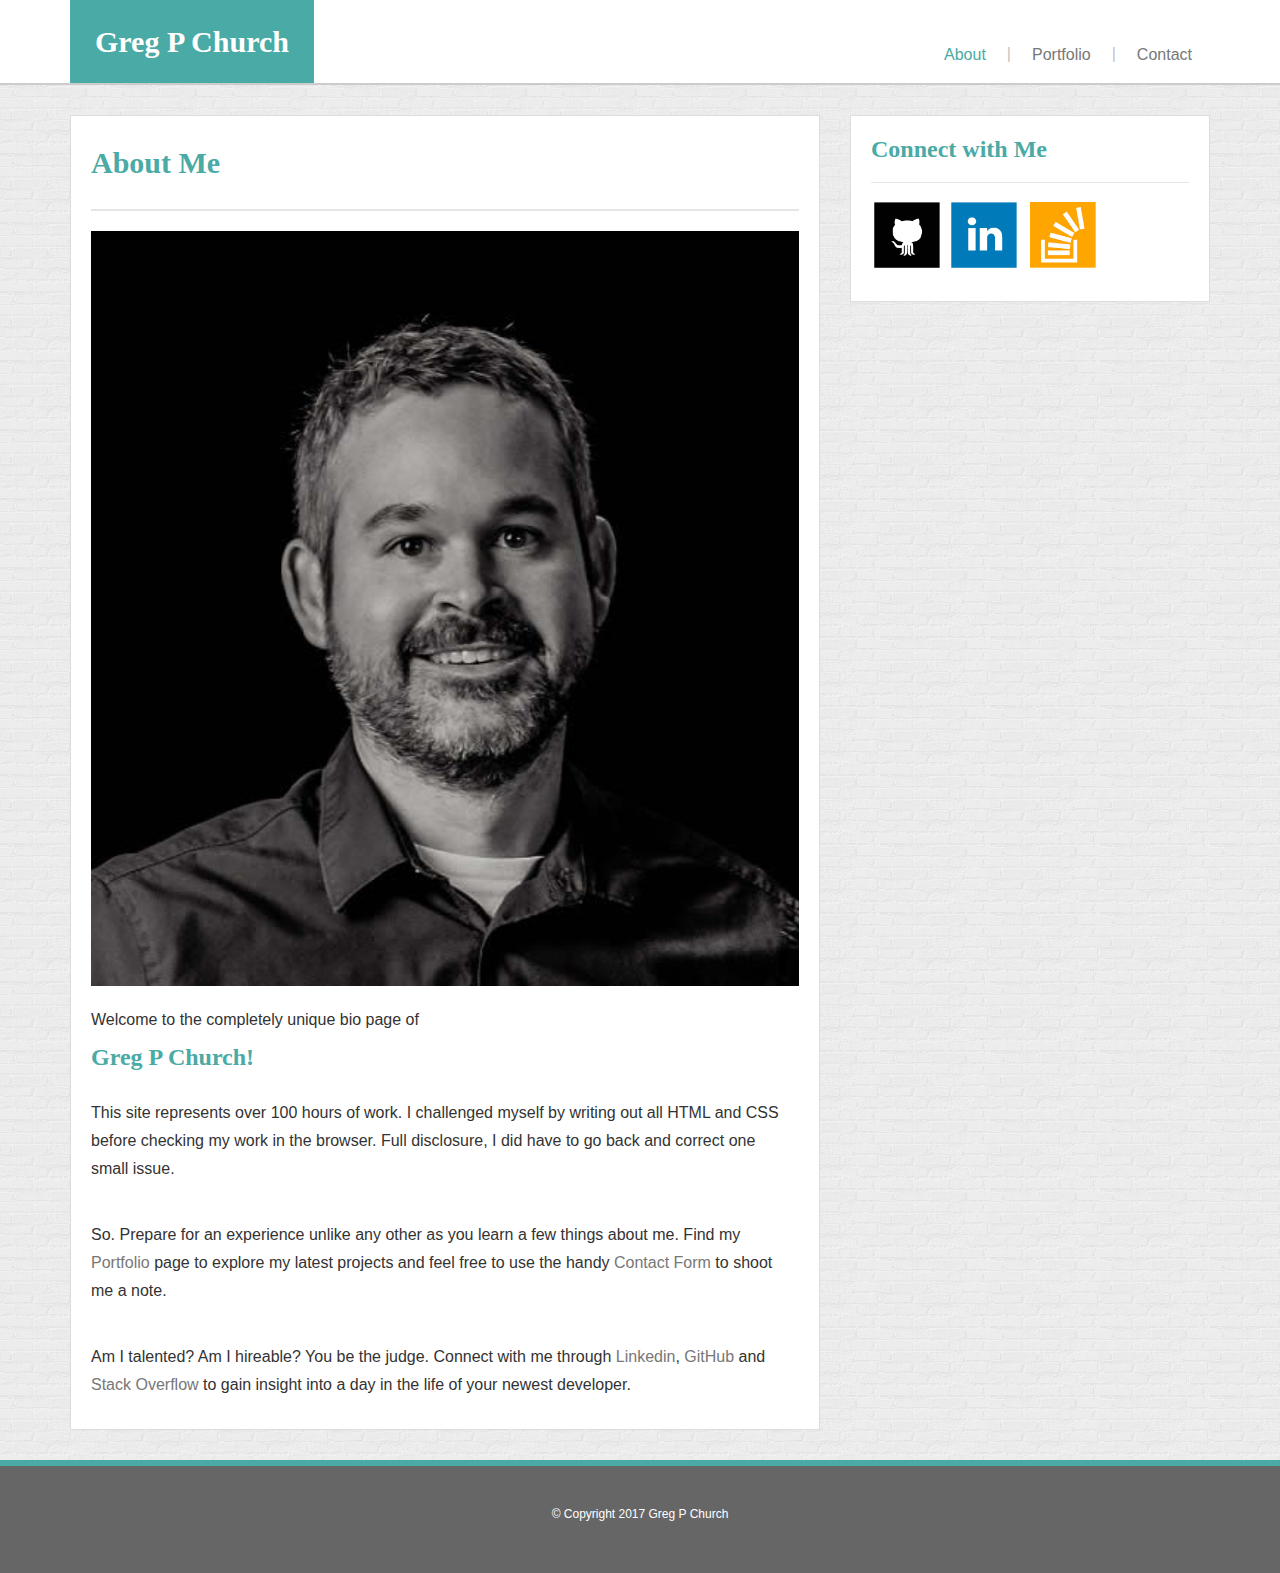
==== index.html @ 9fb01f59 "first draft" ====
<!DOCTYPE html>
<html lang="en-us">

<head>
	<title>Bootstrap Portfolio</title>
	<meta charset="utf-8">
	<link rel="stylesheet" href="https://maxcdn.bootstrapcdn.com/bootstrap/3.3.6/css/bootstrap.min.css">
	<link rel="stylesheet" type="text/css" href="assets/css/style.css">
</head>

<body>
	
<div class="container">  <!-- header -->
  <nav class="navbar navbar-default">
  <div class="container-responsive">
    <!-- Brand and toggle get grouped for better mobile display -->
    <div class="navbar-header">
      <!-- <button type="button" class="navbar-toggle collapsed" data-toggle="collapse" data-target="#bs-example-navbar-collapse-1" aria-expanded="false">
        <span class="sr-only">Toggle navigation</span>
        <span class="icon-bar"></span>
        <span class="icon-bar"></span>
        <span class="icon-bar"></span>
      </button> -->
      <h1 id="logo">Greg P Church</h1>
    </div>

    <!-- Collect the nav links, forms, and other content for toggling -->
    <div class="collapse navbar-collapse" >
           
      <ul class="nav navbar-nav navbar-right ">
        <li id="current"><a href="index.html">About</a></li>  
      <li class="vert">|</li>
      <li><a href="portfolio.html">Portfolio </a></li>
      <li class="vert">|</li>
      <li><a href="contact.html">Contact </a></li>
      </ul>
    </div>  <!-- /.navbar-collapse -->
  </div> <!-- /.container-fluid -->
</nav>

</div> <!-- header end -->


<div id="body-container">
    <div class="container">
        <!-- main content -->
        <div class="row">
            <div class="col-lg-8" >
                <div id="left-content">
                    <h1>About Me</h1>
                    <div class="hr-body"></div>
                    <div id="bio-pic"><img src="assets/images/greg-bio-shot-opt.jpg" alt="Greg head shot"></div>
                    <div id="content-text">
                        <p>Welcome to the completely unique bio page of</p>
                        <h3>Greg P Church!</h3>
                        <br>
                        <p>This site represents over 100 hours of work. I challenged myself by writing out all HTML and CSS before checking my work in the browser. Full disclosure, I did have to go back and correct one small issue.</p>
                        <br>
                        <p>So. Prepare for an experience unlike any other as you learn a few things about me. Find my <a href="portfolio.html">Portfolio</a> page to explore my latest projects and feel free to use the handy <a href="contact.html">Contact Form</a> to shoot me a note. </p>
                        <br>
                        <p>Am I talented? Am I hireable? You be the judge. Connect with me through <a href="https://www.linkedin.com/in/greg-p-church/" target="_blank">Linkedin</a>, <a href="https://github.com/greggypc" target="_blank">GitHub</a> and <a href="https://stackoverflow.com/users/8767312/greggypc" target="_blank">Stack Overflow</a> to gain insight into a day in the life of your newest developer.</p>
                    </div>
                </div>
              </div>
                <div class="col-lg-4">
                    <div id="right-connect">
                        <h3>Connect with Me</h3>
                        <div class="hr-connect"></div>
                        <div id="icon-links">
                            <a href="https://github.com/greggypc" target="_blank"><img src="assets/images/github.png" alt="Github"  /></a>
                            <a href="https://www.linkedin.com/in/greg-p-church/" target="_blank"><img src="assets/images/linkedin.png" alt="Linkedin" /></a>
                            <a href="https://stackoverflow.com/users/8767312/greggypc" target="_blank"><img src="assets/images/so-icon.png" alt="Stack Overflow" /></a>
                        </div>
                    </div>
                </div>
            
        </div>
    </div>
    <!-- end main content -->
</div>


  <div class="row">
    <div class="col-lg-12">
    <footer id="footer">
        <div id="line-green"></div>
        <div id="copyright">
          <p>&copy; Copyright 2017 Greg P Church</p>
        </div>
      </footer>
    </div>
  </div>

<!-- jQuery, javascript file for the Bootstrap's javascript file to function -->
  <script src="https://cdnjs.cloudflare.com/ajax/libs/jquery/3.2.1/jquery.min.js"></script>

  <!-- Bootstrap's javascript file that allows the dropdown menu to work  -->
  <script src="https://maxcdn.bootstrapcdn.com/bootstrap/3.3.7/js/bootstrap.min.js" integrity="sha384-Tc5IQib027qvyjSMfHjOMaLkfuWVxZxUPnCJA7l2mCWNIpG9mGCD8wGNIcPD7Txa" crossorigin="anonymous"></script>
</body>
</html>
---- assets/css/style.css ----
body {
	/*padding: 0;
	margin: 0;*/
	font-family: 'Arial', 'Helvetica Neue', Helvetica, sans-serif;
	font-size: 16px;

	
}


.navbar-default {
	border-style: none;
	background-color: #fff;
	margin: 0;
}

 
/*@media (max-width: 767px) {
    .navbar-collapse .nav > .vert {
        display: none;
     }
}*/



h1 {
	font-family: 'Georgia', Times, Times New Roman, serif;
	font-size: 30px;
	font-weight: bold;
	margin-top: 0px;
    margin-bottom: 0px;

}

h3 {
	font-family: 'Georgia', Times, Times New Roman, serif;
	font-size: 24px;
	color: #4aaaa5;
	font-weight: bold;
	margin-top: 0px;
    margin-bottom: 0px;
}

ul li {
	list-style-type: none;
	padding: 0 3px 0 3px;
	display: inline-block;
	line-height: 3;
	margin-top: 30px;

}



a {
	text-decoration: none;
	-webkit-transition-duration: 0.4s; 
    transition-duration: 0.4s;
}

a:link { color: #777; }
a:visited { color: #777; }
a:hover { color: #4aaaa5; }
a:active { color: #4aaaa5; background-color: 000; }

#current a {
	color: #4aaaa5;
	background-color: 000;
}

.vert {
	opacity: 0.3;
}

#wrapper {
	background-color: #fff;
	width: 100%;
	margin 0 auto;
}

/*#main-header {
	background-color: #fff;
	height: 100px;
	width: 960px;
	position: relative;
	margin: 0 auto;	
}*/

#logo {
	text-align: center;
	color: #fff;
	background-color: #4aaaa5;
	padding: 25px 25px 25px 25px;
	


}

#menu {
	font-family: 'Arial', 'Helvetica Neue', Helvetica, sans-serif;
	font-size: 18px;
	color: #777;
	float: right;
	bottom: 25px;
	right: 0px;
	display: inline;
	position: absolute;
}

#body-container {
	background-image: url('../images/brickwall.png');
	background-repeat: repeat;
	border-top: 2px solid #ccc;
}




/*#main-content {
	width: 960px;
	position: relative;
	margin: 0 auto;
	padding: 30px 0 30px 0;

}*/

#left-content {
	background-color: #fff;
	padding: 20px 20px 20px 20px;
	margin: 30px 0 30px 0;
	border: 1px solid #ddd;
	overflow: auto;
	overflow-y: hidden;
	overflow-x: hidden;
}

#left-content h1 {
	color: #4aaaa5;
	padding: 10px 0 30px 0;

	
}

.hr-body {
	width: 100%;
	height: 2px;
	background-color: #ccc;
	line-height: 2px;
	margin-bottom: 20px;
	opacity: 0.5;

}

#bio-pic {
	padding: 0 0 20px 0;
	/*float: left;*/
}

#bio-pic img {
	width: 100%;
	height: 100%;
}

#content-text {
	line-height: 28px;
	padding-right: 10px;
}

#right-connect {
	background-color: #fff;
	margin: 30px 0 30px 0;
	padding: 0 20px 30px 20px;
	border: 1px solid #ddd;
}

#right-connect h3 {
	color: #4aaaa5;
	padding: 20px 0 20px 0;
	
}

.hr-connect {
	width: 100%;
	height: 1px;
	background-color: #ccc;
	opacity: 0.5;
	
	margin-bottom: 15px;

}

#icon-links {
	width: 100%
}

#icon-links img {
	width: 73px;
	height: 73px;
}



#footer {
	width: 100%;
	position: relative;
	clear: both;
	
}


#line-green {
	clear: both;
	width: 100%;
	height: 6px;
	background-color: #4aaaa5;
	line-height: 2px;
	position: absolute;
	top: 0px;
	left: 0px;
	
	
}


#copyright {
	font-size: 12px;
	color: #fff;
	background-color: #666;
	padding: 40px 0 40px 0;
	text-align: center;
	position: absolute;
	left: 0px;
	top: 6px;
	width: 100%;
}


#form {
	font-family: 'Arial', 'Helvetica Neue', Helvetica, sans-serif;
	font-size: 16px;
	color: #777;
	line-height: 28px;
	/*width: 631px;*/
}

input  {
	width: 100%;
	padding: 5px 0 5px 5px;
	margin-bottom:10px;

}

textarea{
	    width: 100%;
	    height: 200px;
	    margin-bottom: 10px;
}

#submit-button {
	font-family: 'Arial', 'Helvetica Neue', Helvetica, sans-serif;
	font-size: 16px;
	width: 120px;
	height: 40px;
	color: #fff;
	background-color: #4aaaa5;
	text-align: center;
	padding: 10px;
	border: none;
}

#submit-button:hover {
	font-family: 'Arial', 'Helvetica Neue', Helvetica, sans-serif;
	font-size: 16px;
	width: 120px;
	height: 40px;
	background-color: #1a6f6b;
	text-align: center;
	padding: 10px;
	border: none;
}

/*.portfolio-thumbs {
	 display: inline-block;
    width: 290px;
    height: 220px;
    margin: 25px 0 25px 0;
}
*/


.portfolio-row {
	position: relative;
    width: 650px;
   /* height: 100%;*/
    margin: 25px 0 25px 0;
    /*overflow: auto;*/
}



.portfolio-image-container {
	position: relative;
	/*display: block;*/
}

.img-left {
	float: left;
	margin-top: 20px;
	margin-bottom: 30px;
}

.img-left img {
	width: 290px;
	height: 240px;
}

.img-right {
	float: right;
	margin-top: 20px;
	margin-bottom: 30px;

}

.img-right img {
	width: 290px;
	height: 240px
}

.portfolio-image-container .img-left {
	width: 290px;
	position: relative;
}

.portfolio-image-container .img-left a {
	position: absolute;
	left: 0;
	bottom: 15px;
	width: 290px;
	color: #fff;
	background-color: #4aaaa5;
	text-align: center;
	padding: 20px;
	
    
}

.portfolio-image-container .img-left a:hover {
	position: absolute;
	left: 0;
	bottom: 15px;
	width: 290px;
	color: #fff;
	background-color: #1a6f6b;
	text-align: center;
	padding: 20px;
	
    
}

.portfolio-image-container .img-right {
	width: 290px;
	position: relative;
}

.portfolio-image-container .img-right a {
	position: absolute;
	left: 0;
	bottom: 15px;
	width: 290px;
	color: #fff;
	background-color: #4aaaa5;
	text-align: center;
	padding: 20px;
    
}

.portfolio-image-container .img-right a:hover {
	position: absolute;
	left: 0;
	bottom: 15px;
	width: 290px;
	color: #fff;
	background-color: #1a6f6b;
	text-align: center;
	padding: 20px;
	
}


.button {
	width: 290px;
	height: 50px;
	background-color: teal;
	position: absolute;
	left: 0;
	bottom: 20px;
}


.clearfix {
	clear: both;
}


/*@media screen and (max-width: 980px) {
 #main-header {
	height: 100px;
	width: 85%;
	}

	#main-content {
	width: 85%;
	}

	#left-content {
	width: 60%;
	margin-right: 5%;
	}

	#bio-pic {
	float: none;
	margin: 0 0 20px 0;
	}

	#bio-pic img {
	width: 100%;
	height: 100%;
	}

	#content-text {
	clear: left;
	}

	#right-connect {
	width: 35%;
	}

	#icon-links img {
	width: 31%;
	height: 31%;
	}

	h3 {
	font-size: 18px;
	font-weight: bold;
	}
	
	.portfolio-image-container .img-left {
    width: 100%;
    position: relative;
	}

	.img-left img {
	width: 100%;
	height: 100%;
	}

	.portfolio-image-container .img-left a {
    width: 100%;
	}

	.portfolio-image-container .img-left a:hover {
    width: 100%;
	}

	.portfolio-image-container .img-right {
    width: 100%;
    position: relative;
	}

	.img-right img {
	width: 100%;
	height: 100%;
	}

	.portfolio-image-container .img-right a {
    width: 100%;
	}

	.portfolio-image-container .img-right a:hover {
    width: 100%;
	}
}


  @media screen and (max-width: 768px) {
  	#left-content {
	width: 100%;
	}

 	#right-connect {
 	clear: both;
 	position: relative;
	width: 100%;
	}

	#icon-links img {
	width: 10%;
	height: 10%;
	}

	.img-left img {
	width: 100%;
	height: 100%;
	}

	.img-right img {
	width: 100%;
	height: 100%;
	}
}

  @media screen and (max-width: 640px) {
	#main-header {
    width: 100%;
    margin-bottom: 40px;
	}

  	#logo {
  	position: static;
  	}

  	#menu {
	position: static;
	width: 100%;
	text-align: center;
	}

	ul li {
    padding: 20px;
    height: 30px;
}
}*/
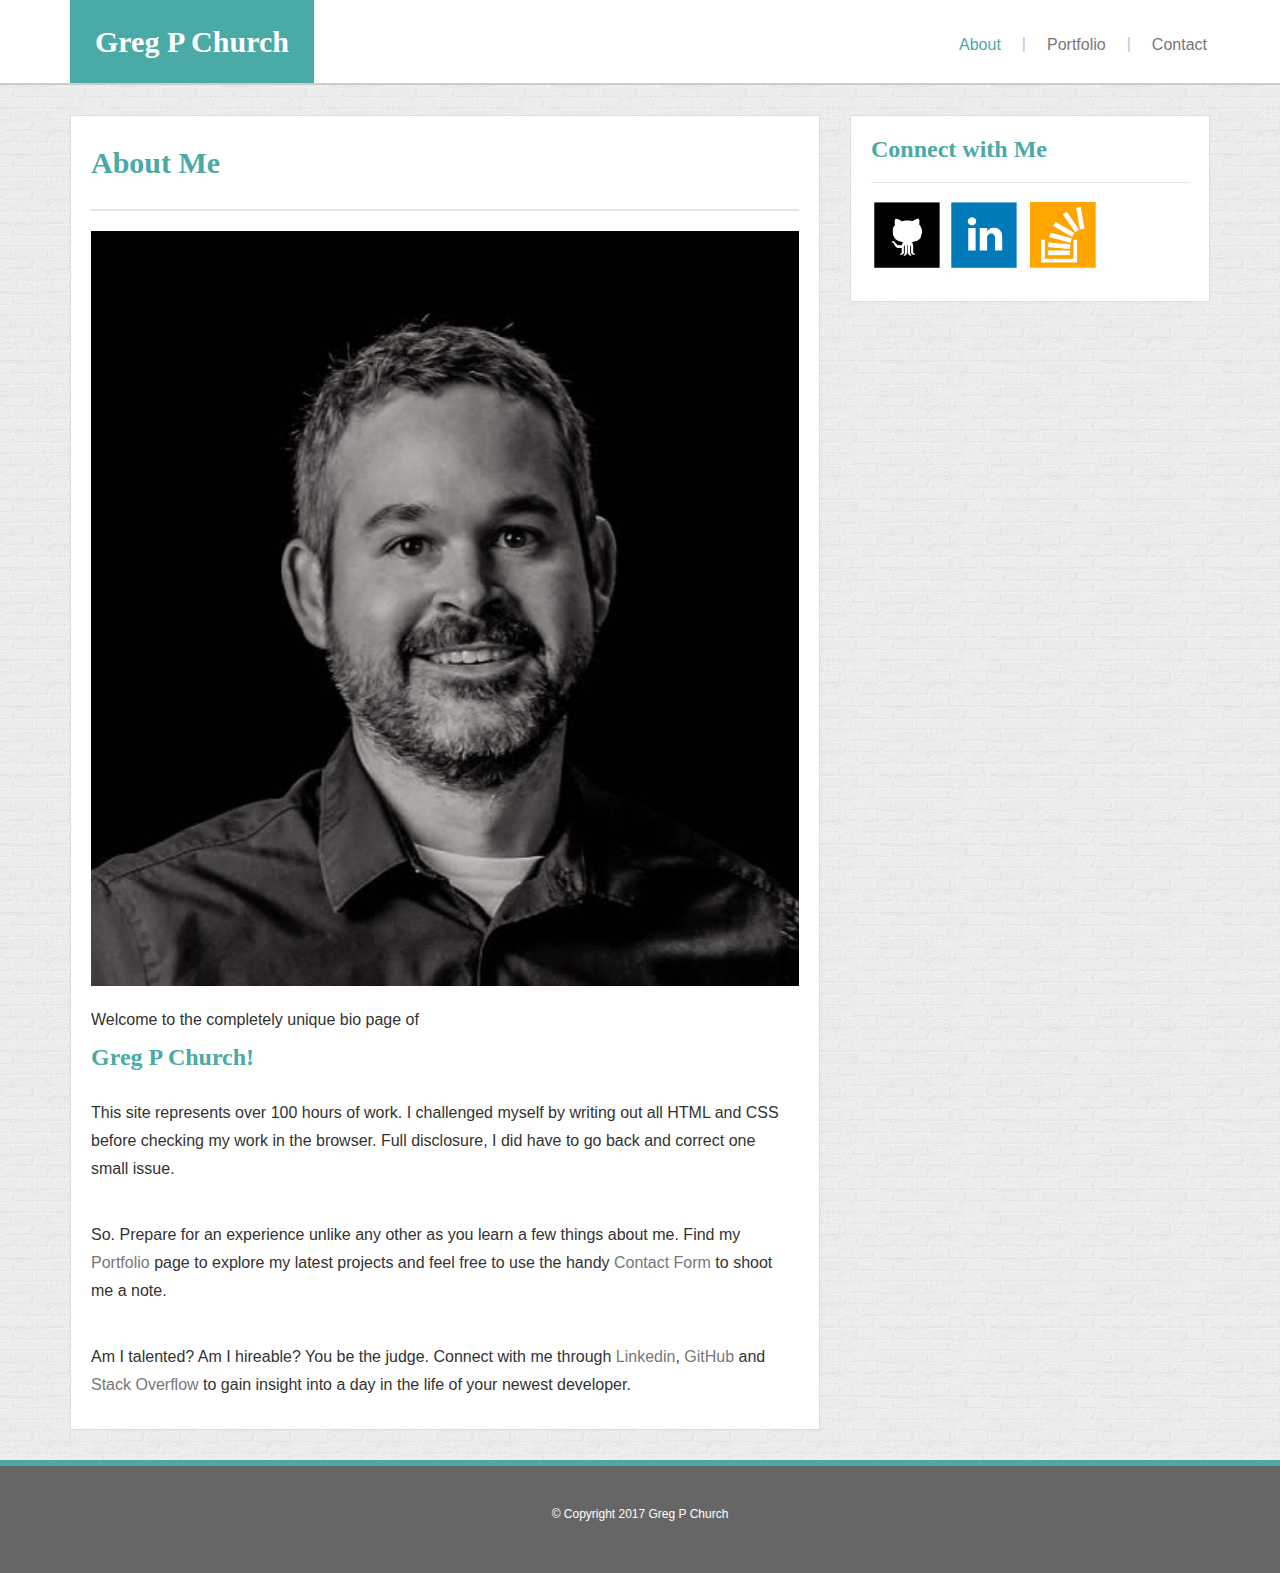
==== commit 56de02d0: "day2" ====
--- a/index.html
+++ b/index.html
@@ -25,7 +25,7 @@
     </div>
 
     <!-- Collect the nav links, forms, and other content for toggling -->
-    <div class="collapse navbar-collapse" >
+    <!-- <div class="collapse navbar-collapse" > -->
            
       <ul class="nav navbar-nav navbar-right ">
         <li id="current"><a href="index.html">About</a></li>  
@@ -34,7 +34,8 @@
       <li class="vert">|</li>
       <li><a href="contact.html">Contact </a></li>
       </ul>
-    </div>  <!-- /.navbar-collapse -->
+    
+   <!--  </div> -->  <!-- /.navbar-collapse -->
   </div> <!-- /.container-fluid -->
 </nav>
 
--- a/assets/css/style.css
+++ b/assets/css/style.css
@@ -17,11 +17,30 @@
 }
 
  
-/*@media (max-width: 767px) {
-    .navbar-collapse .nav > .vert {
+@media (max-width: 783px) {
+     .nav > .vert {
         display: none;
      }
-}*/
+
+     ul li {
+	 margin-top: 0px;
+	 }
+}
+
+ @media screen and (max-width: 640px) {
+	
+	.nav>li {
+	display: inline-block;
+	}
+
+	  
+
+	ul li {
+    padding: 20px;
+    height: 30px;
+    display: inline-block;
+    }
+}
 
 
 
@@ -48,7 +67,7 @@
 	padding: 0 3px 0 3px;
 	display: inline-block;
 	line-height: 3;
-	margin-top: 30px;
+	margin-top: 20px;
 
 }
 
@@ -403,10 +422,21 @@
 	clear: both;
 }
 
+@media screen and (max-width: 1200px) {
+	#bio-pic img {
+	width: 50%;
+	height: 50%;
+	margin-right: 30px;
+	float: left;
+}
+
+}
+
 
 /*@media screen and (max-width: 980px) {
  #main-header {
 	height: 100px;
+	
 	width: 85%;
 	}
 
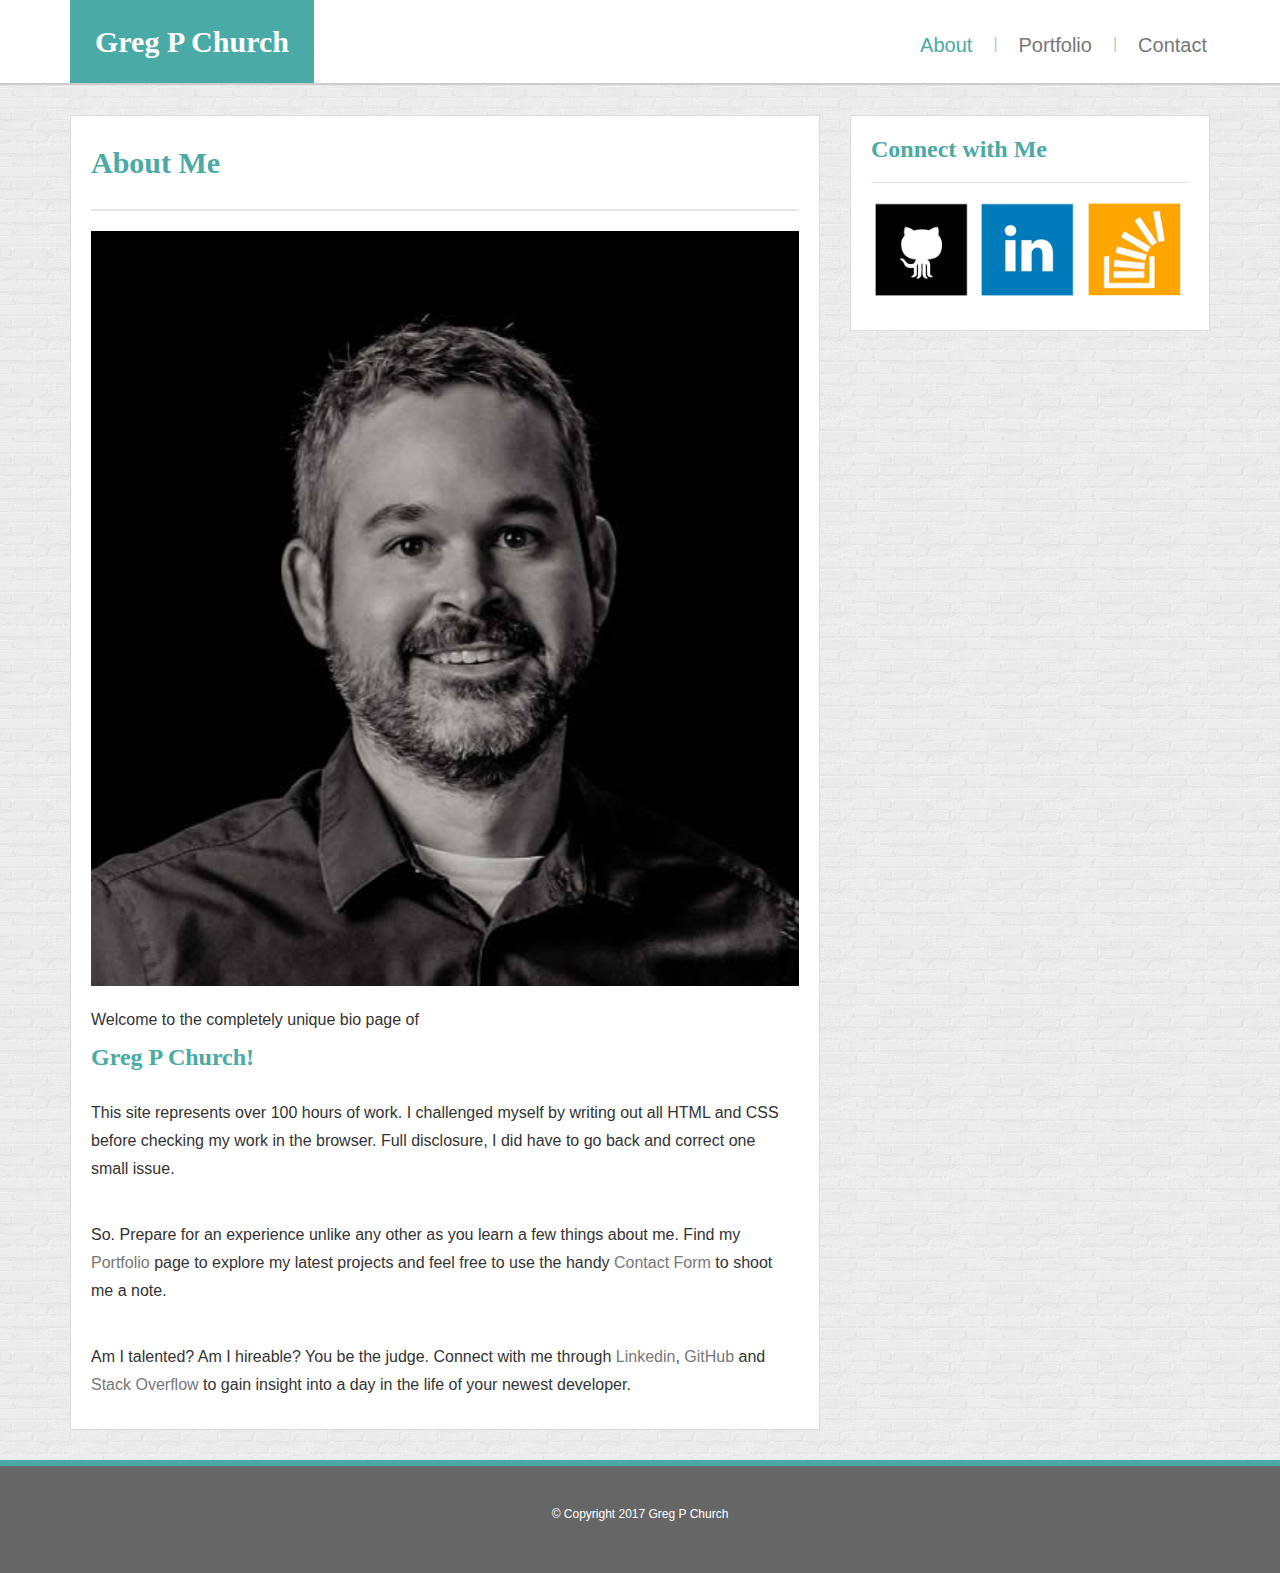
==== commit 5ac81cb9: "close" ====
--- a/index.html
+++ b/index.html
@@ -4,6 +4,7 @@
 <head>
 	<title>Bootstrap Portfolio</title>
 	<meta charset="utf-8">
+  <meta name="viewport" content="width=device-width, initial-scale=1">
 	<link rel="stylesheet" href="https://maxcdn.bootstrapcdn.com/bootstrap/3.3.6/css/bootstrap.min.css">
 	<link rel="stylesheet" type="text/css" href="assets/css/style.css">
 </head>
@@ -46,7 +47,7 @@
     <div class="container">
         <!-- main content -->
         <div class="row">
-            <div class="col-lg-8" >
+            <div class="col-lg-8 col-md-12 col-sm-12" >
                 <div id="left-content">
                     <h1>About Me</h1>
                     <div class="hr-body"></div>
@@ -63,7 +64,7 @@
                     </div>
                 </div>
               </div>
-                <div class="col-lg-4">
+                <div class="col-lg-4 col-md-12 col-sm-12">
                     <div id="right-connect">
                         <h3>Connect with Me</h3>
                         <div class="hr-connect"></div>
--- a/assets/css/style.css
+++ b/assets/css/style.css
@@ -8,40 +8,6 @@
 
 	
 }
-
-
-.navbar-default {
-	border-style: none;
-	background-color: #fff;
-	margin: 0;
-}
-
- 
-@media (max-width: 783px) {
-     .nav > .vert {
-        display: none;
-     }
-
-     ul li {
-	 margin-top: 0px;
-	 }
-}
-
- @media screen and (max-width: 640px) {
-	
-	.nav>li {
-	display: inline-block;
-	}
-
-	  
-
-	ul li {
-    padding: 20px;
-    height: 30px;
-    display: inline-block;
-    }
-}
-
 
 
 h1 {
@@ -99,33 +65,21 @@
 	margin 0 auto;
 }
 
-/*#main-header {
-	background-color: #fff;
-	height: 100px;
-	width: 960px;
-	position: relative;
-	margin: 0 auto;	
-}*/
-
 #logo {
 	text-align: center;
 	color: #fff;
 	background-color: #4aaaa5;
 	padding: 25px 25px 25px 25px;
-	
-
-
-}
-
-#menu {
-	font-family: 'Arial', 'Helvetica Neue', Helvetica, sans-serif;
-	font-size: 18px;
-	color: #777;
-	float: right;
-	bottom: 25px;
-	right: 0px;
-	display: inline;
-	position: absolute;
+}
+
+.navbar-default {
+	border-style: none;
+	background-color: #fff;
+	margin: 0;
+}
+
+.navbar-default .navbar-nav>li>a {
+    font-size: 20px;
 }
 
 #body-container {
@@ -133,17 +87,6 @@
 	background-repeat: repeat;
 	border-top: 2px solid #ccc;
 }
-
-
-
-
-/*#main-content {
-	width: 960px;
-	position: relative;
-	margin: 0 auto;
-	padding: 30px 0 30px 0;
-
-}*/
 
 #left-content {
 	background-color: #fff;
@@ -158,8 +101,6 @@
 #left-content h1 {
 	color: #4aaaa5;
 	padding: 10px 0 30px 0;
-
-	
 }
 
 .hr-body {
@@ -169,12 +110,10 @@
 	line-height: 2px;
 	margin-bottom: 20px;
 	opacity: 0.5;
-
 }
 
 #bio-pic {
 	padding: 0 0 20px 0;
-	/*float: left;*/
 }
 
 #bio-pic img {
@@ -205,9 +144,7 @@
 	height: 1px;
 	background-color: #ccc;
 	opacity: 0.5;
-	
 	margin-bottom: 15px;
-
 }
 
 #icon-links {
@@ -215,19 +152,16 @@
 }
 
 #icon-links img {
-	width: 73px;
-	height: 73px;
-}
-
+	width: 32%;
+	
+}
 
 
 #footer {
 	width: 100%;
 	position: relative;
 	clear: both;
-	
-}
-
+}
 
 #line-green {
 	clear: both;
@@ -238,8 +172,6 @@
 	position: absolute;
 	top: 0px;
 	left: 0px;
-	
-	
 }
 
 
@@ -261,20 +193,18 @@
 	font-size: 16px;
 	color: #777;
 	line-height: 28px;
-	/*width: 631px;*/
 }
 
 input  {
 	width: 100%;
 	padding: 5px 0 5px 5px;
 	margin-bottom:10px;
-
 }
 
 textarea{
-	    width: 100%;
-	    height: 200px;
-	    margin-bottom: 10px;
+	width: 100%;
+	height: 200px;
+	margin-bottom: 10px;
 }
 
 #submit-button {
@@ -300,42 +230,32 @@
 	border: none;
 }
 
-/*.portfolio-thumbs {
-	 display: inline-block;
-    width: 290px;
-    height: 220px;
-    margin: 25px 0 25px 0;
-}
-*/
-
-
-.portfolio-row {
+/*.portfolio-row {
 	position: relative;
     width: 650px;
-   /* height: 100%;*/
     margin: 25px 0 25px 0;
-    /*overflow: auto;*/
-}
+}*/
 
 
 
 .portfolio-image-container {
-	position: relative;
-	/*display: block;*/
+	width: 100%;
 }
 
 .img-left {
-	float: left;
 	margin-top: 20px;
 	margin-bottom: 30px;
+	
+	
+	
 }
 
 .img-left img {
-	width: 290px;
-	height: 240px;
-}
-
-.img-right {
+	width: 100%;
+    
+}
+
+/*.img-right {
 	float: right;
 	margin-top: 20px;
 	margin-bottom: 30px;
@@ -343,12 +263,12 @@
 }
 
 .img-right img {
-	width: 290px;
-	height: 240px
-}
+	width: 95%;
+    
+}*/
 
 .portfolio-image-container .img-left {
-	width: 290px;
+	width: 50%;
 	position: relative;
 }
 
@@ -356,7 +276,7 @@
 	position: absolute;
 	left: 0;
 	bottom: 15px;
-	width: 290px;
+	width: 95%;
 	color: #fff;
 	background-color: #4aaaa5;
 	text-align: center;
@@ -369,7 +289,7 @@
 	position: absolute;
 	left: 0;
 	bottom: 15px;
-	width: 290px;
+	width: 95%;
 	color: #fff;
 	background-color: #1a6f6b;
 	text-align: center;
@@ -378,38 +298,38 @@
     
 }
 
-.portfolio-image-container .img-right {
-	width: 290px;
+/*.portfolio-image-container .img-right {
+	width: 50%;
 	position: relative;
-}
-
-.portfolio-image-container .img-right a {
+}*/
+
+/*.portfolio-image-container .img-right a {
 	position: absolute;
 	left: 0;
 	bottom: 15px;
-	width: 290px;
+	width: 95%;
 	color: #fff;
 	background-color: #4aaaa5;
 	text-align: center;
 	padding: 20px;
     
-}
-
-.portfolio-image-container .img-right a:hover {
+}*/
+
+/*.portfolio-image-container .img-right a:hover {
 	position: absolute;
 	left: 0;
 	bottom: 15px;
-	width: 290px;
+	width: 95%;
 	color: #fff;
 	background-color: #1a6f6b;
 	text-align: center;
 	padding: 20px;
 	
-}
+}*/
 
 
 .button {
-	width: 290px;
+	width: 100%;
 	height: 50px;
 	background-color: teal;
 	position: absolute;
@@ -423,14 +343,67 @@
 }
 
 @media screen and (max-width: 1200px) {
+	
+	#left-content {
+    margin: 30px 0 0 0;
+    }
+
 	#bio-pic img {
 	width: 50%;
 	height: 50%;
 	margin-right: 30px;
 	float: left;
-}
-
-}
+	}
+
+	#icon-links img {
+	width: 10%;
+	}
+
+}
+
+@media screen and (max-width: 768px) {
+
+	#bio-pic img {
+	width: 100%;
+	height: 100%;
+	}
+
+	#icon-links img {
+	width: 15%;
+	}
+
+	.navbar-nav {
+    margin-bottom: 20px;
+    margin-top: -30px;
+    text-align: center;
+	}
+
+	.nav>li {
+	display: inline-block
+	}
+
+	ul li {
+    padding: 20px;
+    height: 30px;
+    display: inline-block;
+    }
+ 
+}
+
+/* @media screen and (max-width: 640px) {
+	
+	.nav>li {
+	display: inline-block;
+	}
+
+	  
+
+	ul li {
+    padding: 20px;
+    height: 30px;
+    display: inline-block;
+    }
+}*/
 
 
 /*@media screen and (max-width: 980px) {
